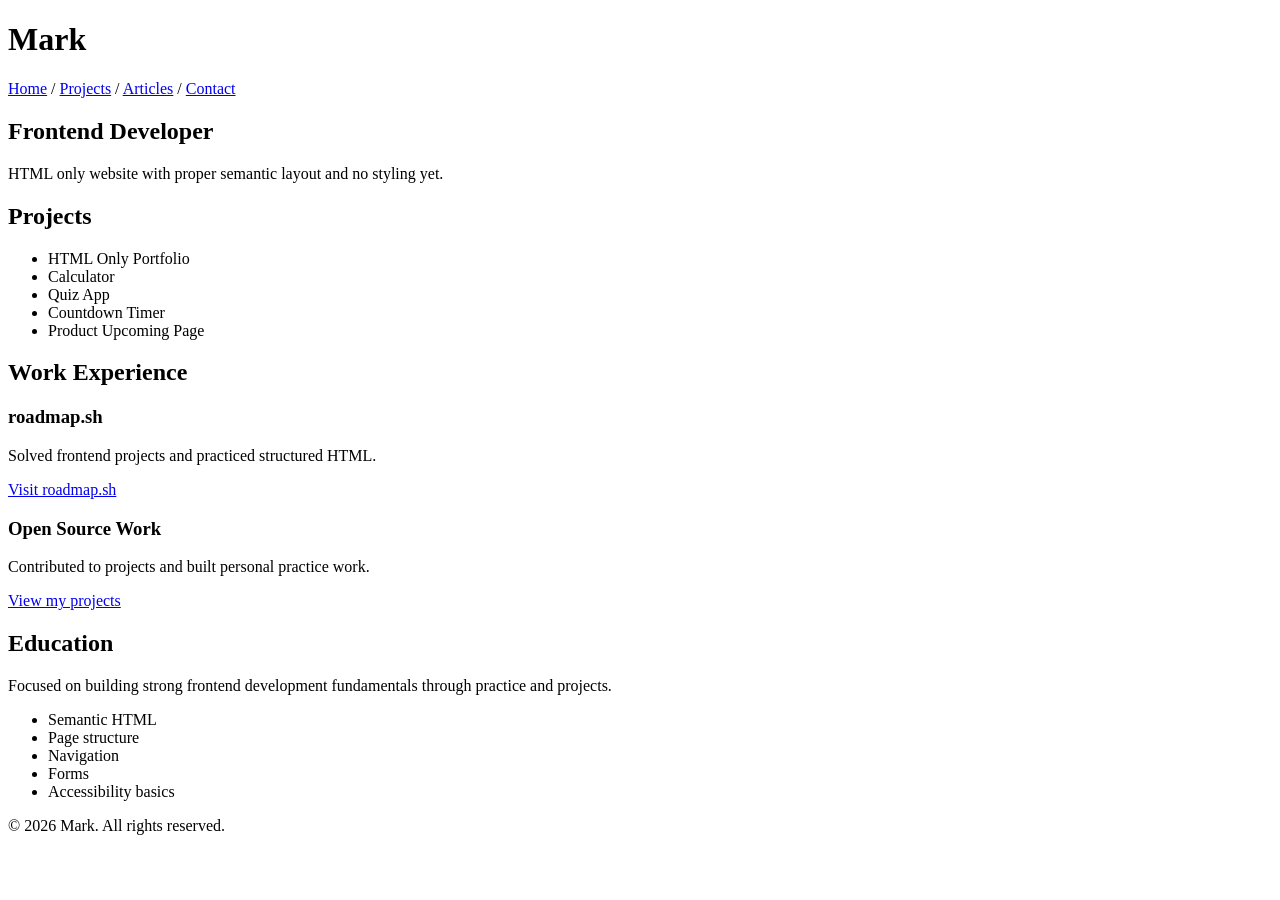
==== index.html @ bed29c45 "Build homepage and projects page" ====
<!DOCTYPE html>
<html lang="en">
  <head>
    <meta charset="UTF-8" />
    <meta name="viewport" content="width=device-width, initial-scale=1.0" />
    <title>Mark | Frontend Developer</title>
    <meta
      name="description"
      content="A basic multi-page HTML website built using only HTML."
    />
    <meta
      name="keywords"
      content="HTML, basic website, semantic HTML, portfolio"
    />
    <meta name="author" content="Mark" />
  </head>
  <body>
    <header>
      <h1>Mark</h1>
      <nav aria-label="Main navigation">
        <a href="index.html">Home</a> /
        <a href="projects.html">Projects</a> /
        <a href="articles.html">Articles</a> /
        <a href="contact.html">Contact</a>
      </nav>
    </header>

    <main>
      <section>
        <h2>Frontend Developer</h2>
        <p>HTML only website with proper semantic layout and no styling yet.</p>
      </section>

      <section>
        <h2>Projects</h2>
        <ul>
          <li>HTML Only Portfolio</li>
          <li>Calculator</li>
          <li>Quiz App</li>
          <li>Countdown Timer</li>
          <li>Product Upcoming Page</li>
        </ul>
      </section>

      <section>
        <h2>Work Experience</h2>

        <article>
          <h3>roadmap.sh</h3>
          <p>Solved frontend projects and practiced structured HTML.</p>
          <p><a href="https://roadmap.sh">Visit roadmap.sh</a></p>
        </article>

        <article>
          <h3>Open Source Work</h3>
          <p>Contributed to projects and built personal practice work.</p>
          <p><a href="projects.html">View my projects</a></p>
        </article>
      </section>

      <section>
        <h2>Education</h2>
        <p>Focused on building strong frontend development fundamentals through practice and projects.</p>
        <ul>
          <li>Semantic HTML</li>
          <li>Page structure</li>
          <li>Navigation</li>
          <li>Forms</li>
          <li>Accessibility basics</li>
        </ul>
      </section>
    </main>

    <footer>
      <p>&copy; 2026 Mark. All rights reserved.</p>
    </footer>
  </body>
</html>
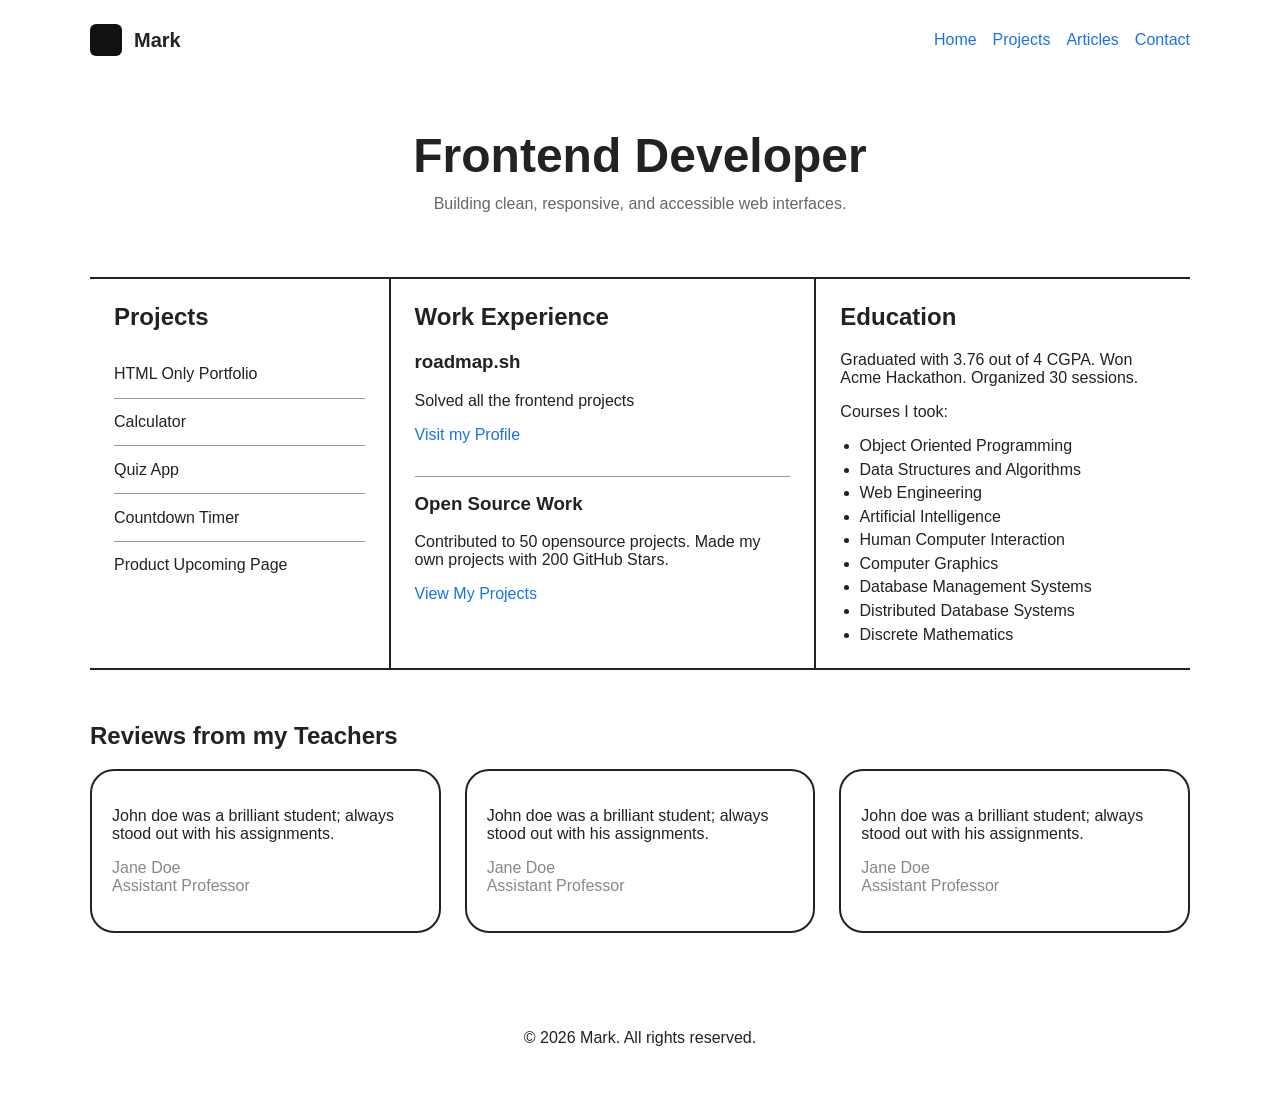
==== commit b8f994f1: "Polish Portfolio Website" ====
--- a/index.html
+++ b/index.html
@@ -6,72 +6,107 @@
     <title>Mark | Frontend Developer</title>
     <meta
       name="description"
-      content="A basic multi-page HTML website built using only HTML."
+      content="Personal portfolio website of Mark, a frontend developer."
     />
-    <meta
-      name="keywords"
-      content="HTML, basic website, semantic HTML, portfolio"
-    />
-    <meta name="author" content="Mark" />
+    <link rel="stylesheet" href="styles.css" />
   </head>
   <body>
-    <header>
-      <h1>Mark</h1>
-      <nav aria-label="Main navigation">
-        <a href="index.html">Home</a> /
-        <a href="projects.html">Projects</a> /
-        <a href="articles.html">Articles</a> /
+    <header class="site-header">
+      <div class="logo-name">
+        <div class="logo" aria-hidden="true"></div>
+        <p>Mark</p>
+      </div>
+
+      <nav aria-label="Main navigation" class="site-nav">
+        <a href="index.html" aria-current="page">Home</a>
+        <a href="projects.html">Projects</a>
+        <a href="articles.html">Articles</a>
         <a href="contact.html">Contact</a>
       </nav>
     </header>
 
     <main>
-      <section>
-        <h2>Frontend Developer</h2>
-        <p>HTML only website with proper semantic layout and no styling yet.</p>
+      <section class="hero">
+        <h1>Frontend Developer</h1>
+        <p>Building clean, responsive, and accessible web interfaces.</p>
       </section>
 
-      <section>
-        <h2>Projects</h2>
-        <ul>
-          <li>HTML Only Portfolio</li>
-          <li>Calculator</li>
-          <li>Quiz App</li>
-          <li>Countdown Timer</li>
-          <li>Product Upcoming Page</li>
-        </ul>
+      <section class="home-grid">
+        <section class="card projects">
+          <h2>Projects</h2>
+          <ul>
+            <li>HTML Only Portfolio</li>
+            <li>Calculator</li>
+            <li>Quiz App</li>
+            <li>Countdown Timer</li>
+            <li>Product Upcoming Page</li>
+          </ul>
+        </section>
+
+        <section class="card experience">
+          <h2>Work Experience</h2>
+
+          <article>
+            <h3>roadmap.sh</h3>
+            <p>Solved all the frontend projects</p>
+            <a href="https://roadmap.sh">Visit my Profile</a>
+          </article>
+
+          <article>
+            <h3>Open Source Work</h3>
+            <p>
+              Contributed to 50 opensource projects. Made my own projects with
+              200 GitHub Stars.
+            </p>
+            <a href="projects.html">View My Projects</a>
+          </article>
+        </section>
+
+        <section class="card education">
+          <h2>Education</h2>
+          <p>
+            Graduated with 3.76 out of 4 CGPA. Won Acme Hackathon. Organized 30
+            sessions.
+          </p>
+
+          <p>Courses I took:</p>
+          <ul>
+            <li>Object Oriented Programming</li>
+            <li>Data Structures and Algorithms</li>
+            <li>Web Engineering</li>
+            <li>Artificial Intelligence</li>
+            <li>Human Computer Interaction</li>
+            <li>Computer Graphics</li>
+            <li>Database Management Systems</li>
+            <li>Distributed Database Systems</li>
+            <li>Discrete Mathematics</li>
+          </ul>
+        </section>
       </section>
 
-      <section>
-        <h2>Work Experience</h2>
+      <section class="reviews">
+        <h2>Reviews from my Teachers</h2>
 
-        <article>
-          <h3>roadmap.sh</h3>
-          <p>Solved frontend projects and practiced structured HTML.</p>
-          <p><a href="https://roadmap.sh">Visit roadmap.sh</a></p>
-        </article>
+        <div class="review-list">
+          <article class="review-card">
+            <p>John doe was a brilliant student; always stood out with his assignments.</p>
+            <p class="reviewer">Jane Doe<br />Assistant Professor</p>
+          </article>
 
-        <article>
-          <h3>Open Source Work</h3>
-          <p>Contributed to projects and built personal practice work.</p>
-          <p><a href="projects.html">View my projects</a></p>
-        </article>
-      </section>
+          <article class="review-card">
+            <p>John doe was a brilliant student; always stood out with his assignments.</p>
+            <p class="reviewer">Jane Doe<br />Assistant Professor</p>
+          </article>
 
-      <section>
-        <h2>Education</h2>
-        <p>Focused on building strong frontend development fundamentals through practice and projects.</p>
-        <ul>
-          <li>Semantic HTML</li>
-          <li>Page structure</li>
-          <li>Navigation</li>
-          <li>Forms</li>
-          <li>Accessibility basics</li>
-        </ul>
+          <article class="review-card">
+            <p>John doe was a brilliant student; always stood out with his assignments.</p>
+            <p class="reviewer">Jane Doe<br />Assistant Professor</p>
+          </article>
+        </div>
       </section>
     </main>
 
-    <footer>
+    <footer class="site-footer">
       <p>&copy; 2026 Mark. All rights reserved.</p>
     </footer>
   </body>
--- a/styles.css
+++ b/styles.css
@@ -0,0 +1,278 @@
+* {
+    box-sizing: border-box;
+  }
+  
+  body {
+    margin: 0;
+    font-family: Arial, sans-serif;
+    color: #222;
+    background-color: #fff;
+  }
+  
+  a {
+    color: #1a73e8;
+    text-decoration: none;
+  }
+  
+  a:hover {
+    text-decoration: underline;
+  }
+  
+  .site-header,
+  .hero,
+  .home-grid,
+  .reviews,
+  .site-footer,
+  .inner-page {
+    width: min(1100px, 92%);
+    margin: 0 auto;
+  }
+  
+  .site-header {
+    display: flex;
+    justify-content: space-between;
+    align-items: center;
+    padding: 1.5rem 0;
+    gap: 1rem;
+  }
+  
+  .logo-name {
+    display: flex;
+    align-items: center;
+    gap: 0.75rem;
+  }
+  
+  .logo {
+    width: 32px;
+    height: 32px;
+    background: #111;
+    border-radius: 6px;
+  }
+  
+  .logo-name p {
+    margin: 0;
+    font-size: 1.25rem;
+    font-weight: 700;
+  }
+  
+  .site-nav {
+    display: flex;
+    gap: 1rem;
+    flex-wrap: wrap;
+  }
+  
+  .hero {
+    text-align: center;
+    padding: 3rem 0 4rem;
+    border-bottom: 2px solid #222;
+  }
+  
+  .hero h1 {
+    margin: 0 0 0.75rem;
+    font-size: 3rem;
+  }
+  
+  .hero p {
+    margin: 0;
+    color: #666;
+  }
+  
+  .home-grid {
+    display: flex;
+    align-items: stretch;
+    border-bottom: 2px solid #222;
+  }
+  
+  .card {
+    border-left: 2px solid #222;
+    padding: 1.5rem;
+  }
+  
+  .card:first-child {
+    border-left: none;
+  }
+  
+  .card h2,
+  .card h3,
+  .info-card h2 {
+    margin-top: 0;
+  }
+  
+  .card p:last-child,
+  .info-card p:last-child {
+    margin-bottom: 0;
+  }
+  
+  .projects {
+    flex: 1;
+  }
+  
+  .experience {
+    flex: 1.5;
+  }
+  
+  .education {
+    flex: 1.3;
+  }
+  
+  .projects ul {
+    list-style: none;
+    padding-left: 0;
+    margin: 0;
+  }
+  
+  .projects li {
+    padding: 0.9rem 0;
+    border-top: 1px solid #999;
+  }
+  
+  .projects li:first-child {
+    border-top: none;
+  }
+  
+  .education ul {
+    padding-left: 1.2rem;
+    margin: 0.75rem 0 0;
+  }
+  
+  .education li + li {
+    margin-top: 0.35rem;
+  }
+  
+  .experience article + article {
+    margin-top: 2rem;
+    padding-top: 1rem;
+    border-top: 1px solid #999;
+  }
+  
+  .reviews {
+    padding: 2rem 0 3rem;
+  }
+  
+  .review-list {
+    display: flex;
+    gap: 1.5rem;
+    flex-wrap: wrap;
+  }
+  
+  .review-card {
+    flex: 1 1 250px;
+    border: 2px solid #222;
+    border-radius: 24px;
+    padding: 1.25rem;
+  }
+  
+  .reviewer {
+    color: #888;
+  }
+  
+  .site-footer {
+    text-align: center;
+    padding: 2rem 0 3rem;
+  }
+  
+  .inner-page {
+    padding: 2rem 0 4rem;
+  }
+  
+  .page-intro {
+    margin-bottom: 2rem;
+  }
+  
+  .page-intro h1 {
+    margin-bottom: 0.5rem;
+    font-size: 2.5rem;
+  }
+  
+  .page-intro p {
+    margin: 0;
+    color: #666;
+  }
+  
+  .content-grid {
+    display: grid;
+    grid-template-columns: repeat(2, minmax(0, 1fr));
+    gap: 1.5rem;
+  }
+  
+  .info-card,
+  .form-section {
+    border: 2px solid #222;
+    padding: 1.5rem;
+    border-radius: 18px;
+    background: #fff;
+  }
+  
+  .form-section {
+    max-width: 700px;
+  }
+  
+  .contact-form {
+    display: flex;
+    flex-direction: column;
+    gap: 0.75rem;
+  }
+  
+  .contact-form input,
+  .contact-form textarea {
+    width: 100%;
+    padding: 0.85rem 1rem;
+    border: 1.5px solid #999;
+    border-radius: 10px;
+    font: inherit;
+  }
+  
+  .contact-form button {
+    width: fit-content;
+    padding: 0.85rem 1.25rem;
+    border: none;
+    border-radius: 10px;
+    background: #111;
+    color: #fff;
+    font: inherit;
+    cursor: pointer;
+  }
+  
+  .contact-form button:hover {
+    opacity: 0.9;
+  }
+  
+  @media (max-width: 768px) {
+    .site-header {
+      flex-direction: column;
+      text-align: center;
+    }
+  
+    .site-nav {
+      justify-content: center;
+    }
+  
+    .hero h1 {
+      font-size: 2.25rem;
+    }
+  
+    .home-grid {
+      flex-direction: column;
+    }
+  
+    .card {
+      border-left: none;
+      border-top: 2px solid #222;
+    }
+  
+    .card:first-child {
+      border-top: none;
+    }
+  
+    .review-list {
+      flex-direction: column;
+    }
+  
+    .content-grid {
+      grid-template-columns: 1fr;
+    }
+  
+    .page-intro h1 {
+      font-size: 2rem;
+    }
+  }
